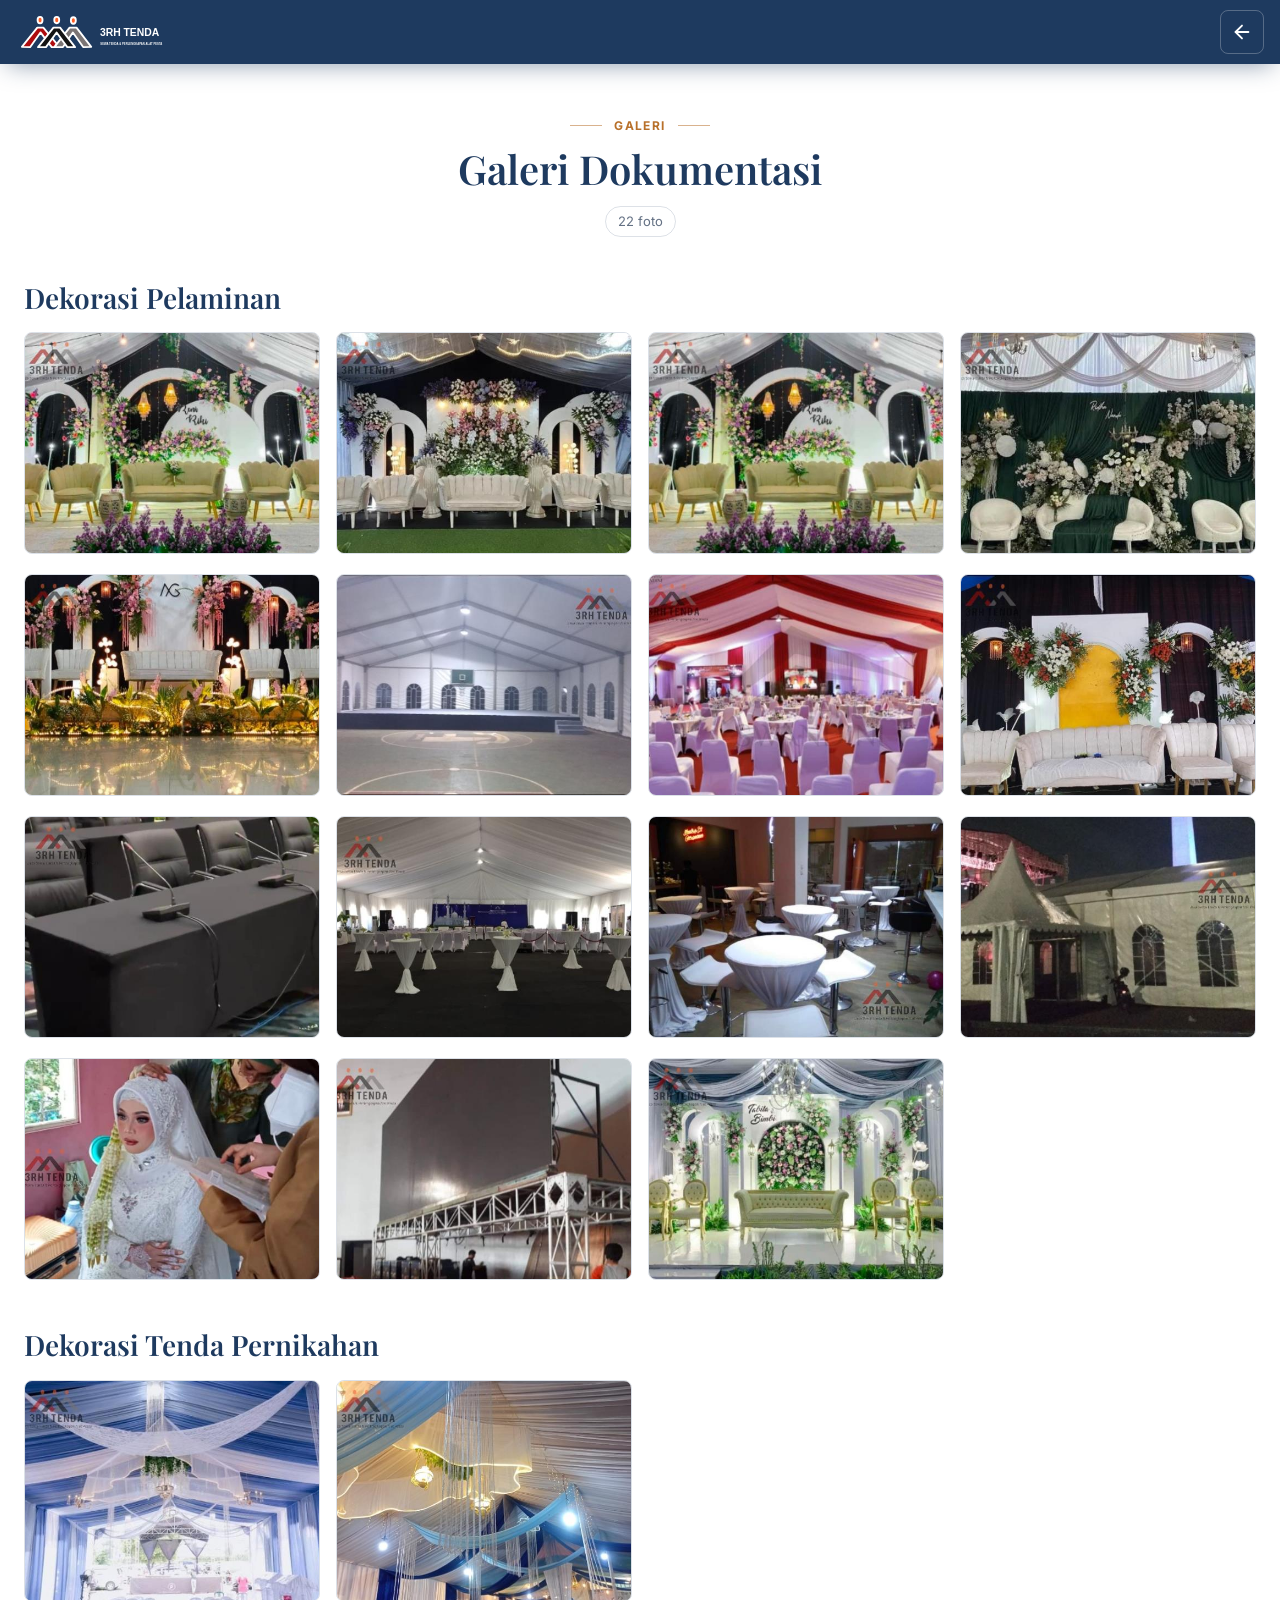
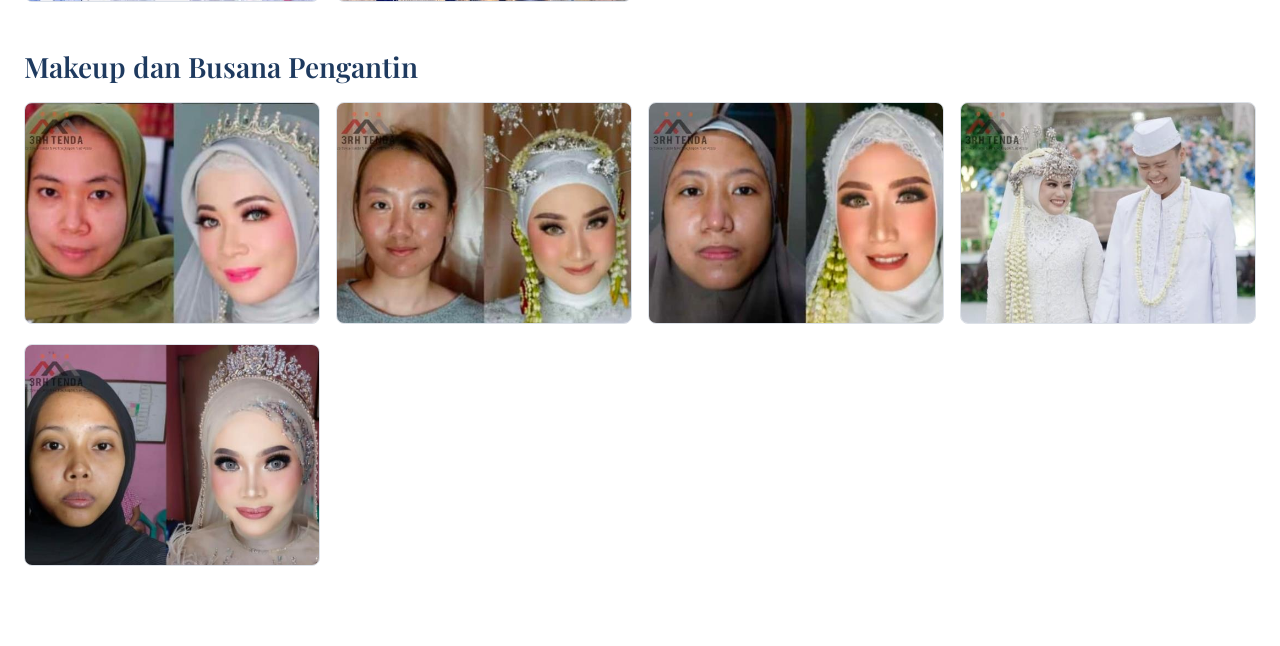
==== galeri-lengkap.html @ a0259659 "Update project 3RHtenda" ====
<!doctype html>
<html lang="id">
  <head>
    <meta charset="UTF-8" />
    <meta name="viewport" content="width=device-width, initial-scale=1.0" />
    <meta name="theme-color" content="#1E3A5F" />
    <title>Galeri Dokumentasi | 3RH Tenda</title>
    <link rel="icon" type="image/svg+xml" href="./favicon.svg" />
    <link rel="stylesheet" href="./assets/index-BS0xLUaa.css" />
    <style>
      :root {
        color-scheme: light;
        --navy: #1e3a5f;
        --gold: #d78a37;
        --ink: #202a35;
        --muted: #647184;
        --line: #dce1e8;
        font-family: "Inter Variable", system-ui, -apple-system, "Segoe UI", sans-serif;
      }

      * { box-sizing: border-box; }
      html, body { min-height: 100%; scrollbar-width: none; }
      html::-webkit-scrollbar, body::-webkit-scrollbar, *::-webkit-scrollbar { display: none; width: 0; height: 0; }
      body { margin: 0; background: #fff; color: var(--ink); }
      a { color: inherit; }
      .topbar { position: sticky; top: 0; z-index: 20; background: var(--navy); color: #fff; box-shadow: 0 8px 24px -8px #1e3a5f88; }
      .topbar-inner { width: min(1280px, 100%); height: 64px; margin: 0 auto; padding: 0 16px; display: flex; align-items: center; justify-content: space-between; }
      .brand { display: inline-flex; align-items: center; }
      .brand img { display: block; width: 156px; max-width: min(156px, 42vw); height: 46px; object-fit: contain; }
      .back { display: grid; width: 44px; height: 44px; place-items: center; border: 1px solid #ffffff40; border-radius: 8px; color: #fff; text-decoration: none; }
      .back:hover { background: #ffffff12; }
      .back svg { width: 22px; height: 22px; }
      main { width: min(1280px, 100%); margin: 0 auto; padding: 52px 24px 80px; }
      .intro { margin: 0 auto 44px; text-align: center; }
      .eyebrow { display: flex; align-items: center; justify-content: center; gap: 12px; margin: 0; color: #b8702a; font-size: 12px; font-weight: 700; letter-spacing: .12em; text-transform: uppercase; }
      .eyebrow::before, .eyebrow::after { width: 32px; height: 1px; background: #b8702a88; content: ""; }
      h1, h2 { color: var(--navy); font-family: "Playfair Display Variable", Georgia, serif; font-weight: 600; }
      h1 { margin: 12px 0 0; font-size: 40px; line-height: 1.12; }
      .count { display: inline-flex; min-height: 30px; align-items: center; margin: 14px 0 0; padding: 4px 12px; border: 1px solid #1e3a5f26; border-radius: 999px; color: var(--muted); font-size: 13px; }
      section + section { margin-top: 48px; }
      h2 { margin: 0 0 18px; font-size: 28px; line-height: 1.2; }
      .grid { display: grid; grid-template-columns: repeat(4, minmax(0, 1fr)); gap: 20px 16px; }
      .photo-card { min-width: 0; margin: 0; }
      .photo { display: block; width: 100%; aspect-ratio: 4 / 3; overflow: hidden; padding: 0; border: 1px solid var(--line); border-radius: 8px; background: #f1f3f5; cursor: zoom-in; }
      .photo img { display: block; width: 100%; height: 100%; object-fit: cover; transition: transform 180ms ease; }
      .photo:hover img { transform: scale(1.025); }
      .photo:focus-visible, .close:focus-visible, .back:focus-visible { outline: 3px solid #e6a14e; outline-offset: 3px; }
      dialog { width: min(96vw, 1120px); max-width: none; max-height: 96dvh; padding: 12px; border: 1px solid #ffffff2e; border-radius: 8px; background: #101820; color: white; scrollbar-width: none; }
      dialog::-webkit-scrollbar { display: none; }
      dialog::backdrop { background: #101820e8; }
      .viewer-head { display: flex; align-items: center; justify-content: space-between; gap: 16px; padding: 0 0 10px; }
      .viewer-head p { margin: 0; font-size: 14px; }
      .close { display: grid; width: 40px; height: 40px; place-items: center; border: 1px solid #ffffff55; border-radius: 8px; background: #ffffff12; color: white; font-size: 22px; cursor: pointer; }
      .viewer-image { display: block; max-width: 100%; max-height: calc(96dvh - 82px); margin: 0 auto; object-fit: contain; }
      @media (max-width: 1023px) {
        .grid { grid-template-columns: repeat(3, minmax(0, 1fr)); }
      }
      @media (max-width: 639px) {
        .topbar-inner { height: 64px; padding: 0 16px; }
        main { padding: 34px 16px 56px; }
        .intro { margin-bottom: 34px; }
        h1 { font-size: 32px; }
        h2 { font-size: 24px; }
        .grid { grid-template-columns: repeat(2, minmax(0, 1fr)); gap: 16px 10px; }
        section + section { margin-top: 36px; }
      }
    </style>
  </head>
  <body>
    <header class="topbar">
      <div class="topbar-inner">
        <a class="brand" href="./index.html#beranda" aria-label="3RH Tenda, kembali ke beranda"><img src="./logo.svg" alt="3RH Tenda" /></a>
        <a class="back" href="./index.html#galeri" aria-label="Kembali ke galeri utama" title="Kembali ke galeri utama">
          <svg aria-hidden="true" viewBox="0 0 24 24" fill="none" stroke="currentColor" stroke-width="2" stroke-linecap="round" stroke-linejoin="round"><path d="m12 19-7-7 7-7"/><path d="M19 12H5"/></svg>
        </a>
      </div>
    </header>
    <main>
      <div class="intro">
        <p class="eyebrow">Galeri</p>
        <h1>Galeri Dokumentasi</h1>
        <p class="count">22 foto</p>
      </div>
      <div id="photo-groups"></div>
    </main>
    <dialog id="photo-viewer" aria-label="Foto galeri">
      <div class="viewer-head">
        <p id="photo-caption"></p>
        <button class="close" type="button" aria-label="Tutup foto">&times;</button>
      </div>
      <img class="viewer-image" alt="" />
    </dialog>
    <script>
      const groups = [
        { title: "Dekorasi Pelaminan", path: "dekorasi-pelaminan", count: 15 },
        { title: "Dekorasi Tenda Pernikahan", path: "dekorasi-tenda", count: 2 },
        { title: "Makeup dan Busana Pengantin", path: "makeup-pengantin", count: 5 },
      ];
      const container = document.querySelector("#photo-groups");
      const viewer = document.querySelector("#photo-viewer");
      const viewerImage = viewer.querySelector(".viewer-image");
      const caption = document.querySelector("#photo-caption");

      for (const group of groups) {
        const section = document.createElement("section");
        const heading = document.createElement("h2");
        const grid = document.createElement("div");
        heading.textContent = group.title;
        grid.className = "grid";
        grid.setAttribute("aria-label", group.title);

        for (let index = 1; index <= group.count; index += 1) {
          const title = `${group.title} ${index}`;
          const button = document.createElement("button");
          const image = document.createElement("img");
          const file = `./images/galeri/pesta-pernikahan/${group.path}/${index}`;
          button.className = "photo";
          button.type = "button";
          button.setAttribute("aria-label", `Buka foto: ${title}`);
          image.src = `${file}-thumb.jpg`;
          image.alt = title;
          image.loading = "lazy";
          image.decoding = "async";
          button.append(image);
          button.addEventListener("click", () => {
            viewerImage.src = `${file}.jpg`;
            viewerImage.alt = title;
            caption.textContent = title;
            viewer.showModal();
          });
          grid.append(button);
        }

        section.append(heading, grid);
        container.append(section);
      }

      viewer.querySelector(".close").addEventListener("click", () => viewer.close());
      viewer.addEventListener("click", event => {
        if (event.target === viewer) viewer.close();
      });
    </script>
  </body>
</html>
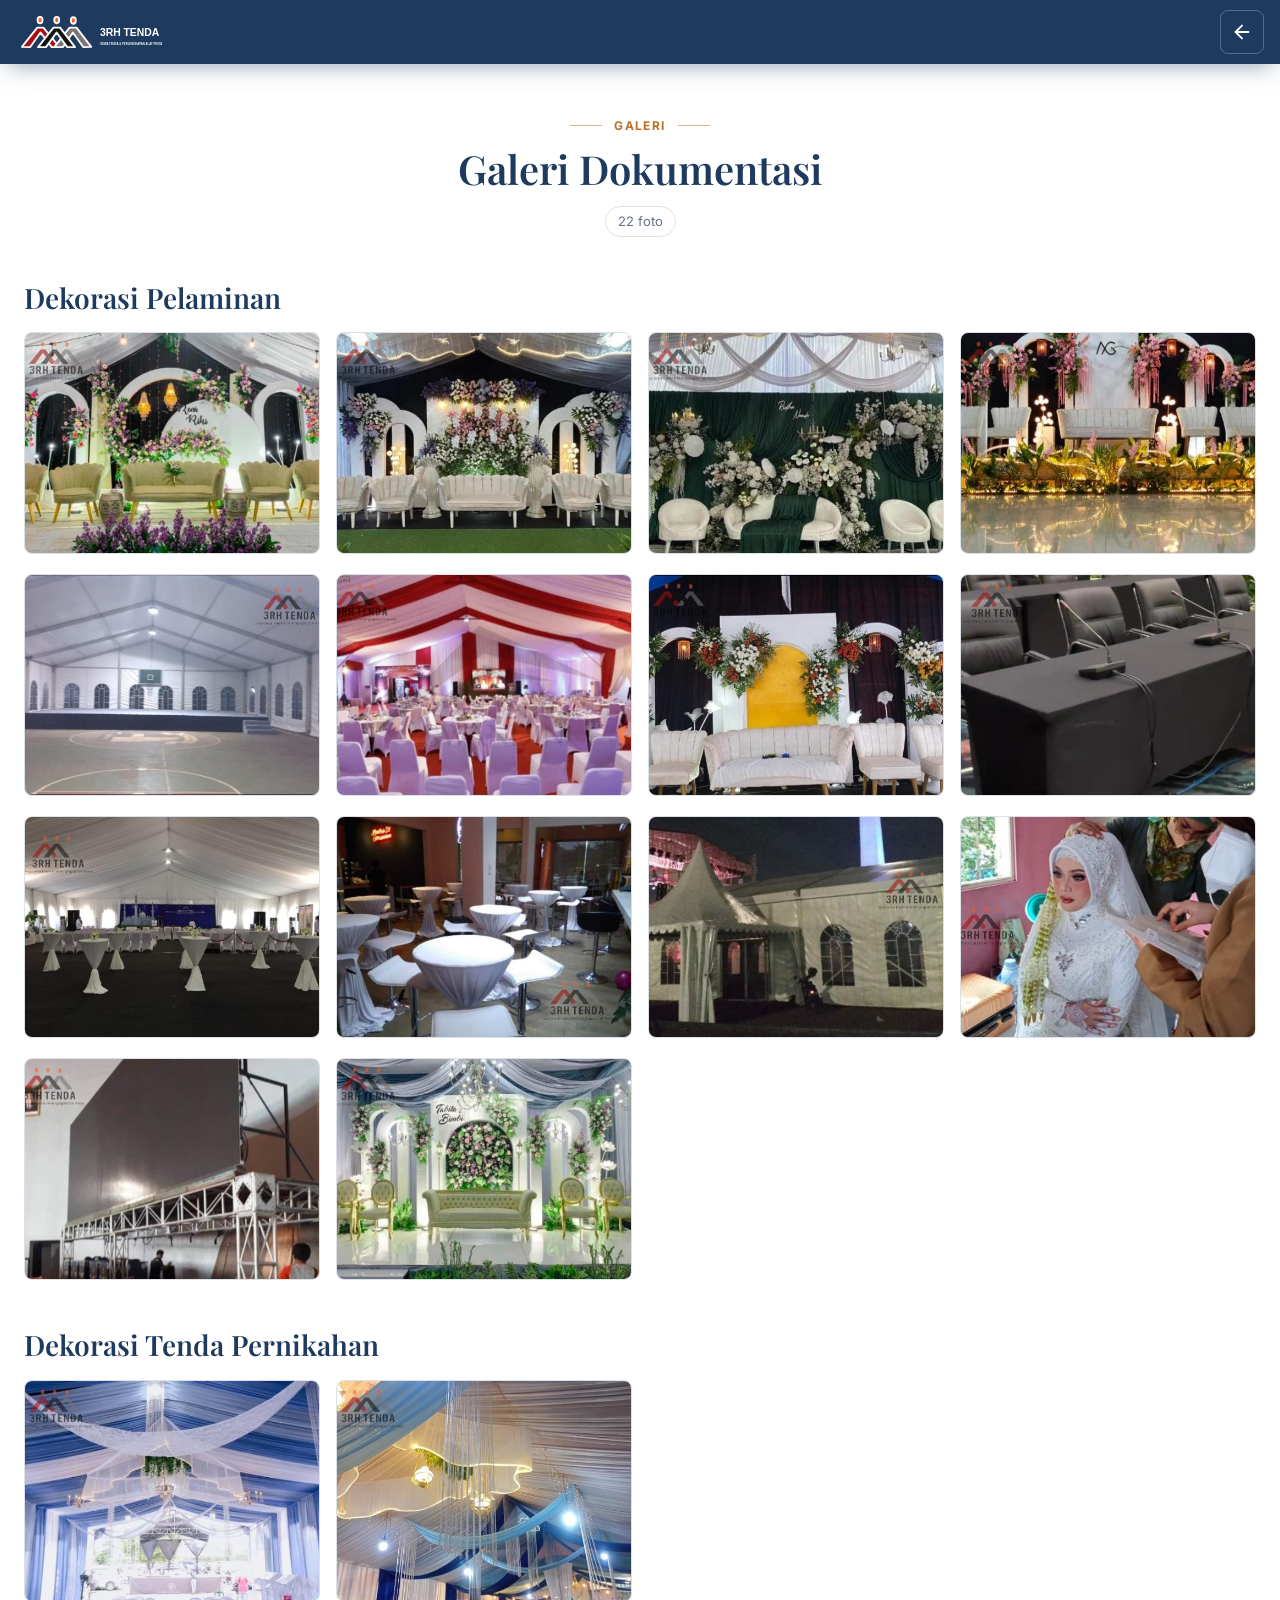
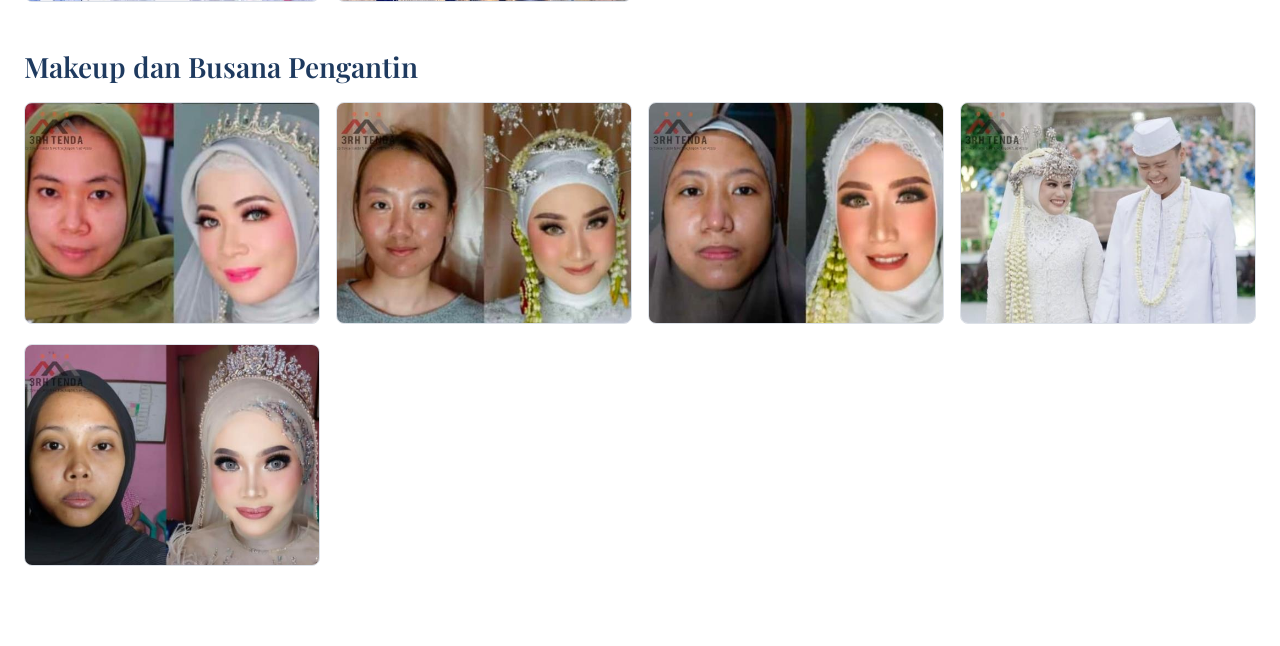
==== commit b5bcfc23: "Update project 3RHtenda" ====
--- a/galeri-lengkap.html
+++ b/galeri-lengkap.html
@@ -92,7 +92,7 @@
     </dialog>
     <script>
       const groups = [
-        { title: "Dekorasi Pelaminan", path: "dekorasi-pelaminan", count: 15 },
+        { title: "Dekorasi Pelaminan", path: "dekorasi-pelaminan", count: 14 },
         { title: "Dekorasi Tenda Pernikahan", path: "dekorasi-tenda", count: 2 },
         { title: "Makeup dan Busana Pengantin", path: "makeup-pengantin", count: 5 },
       ];
